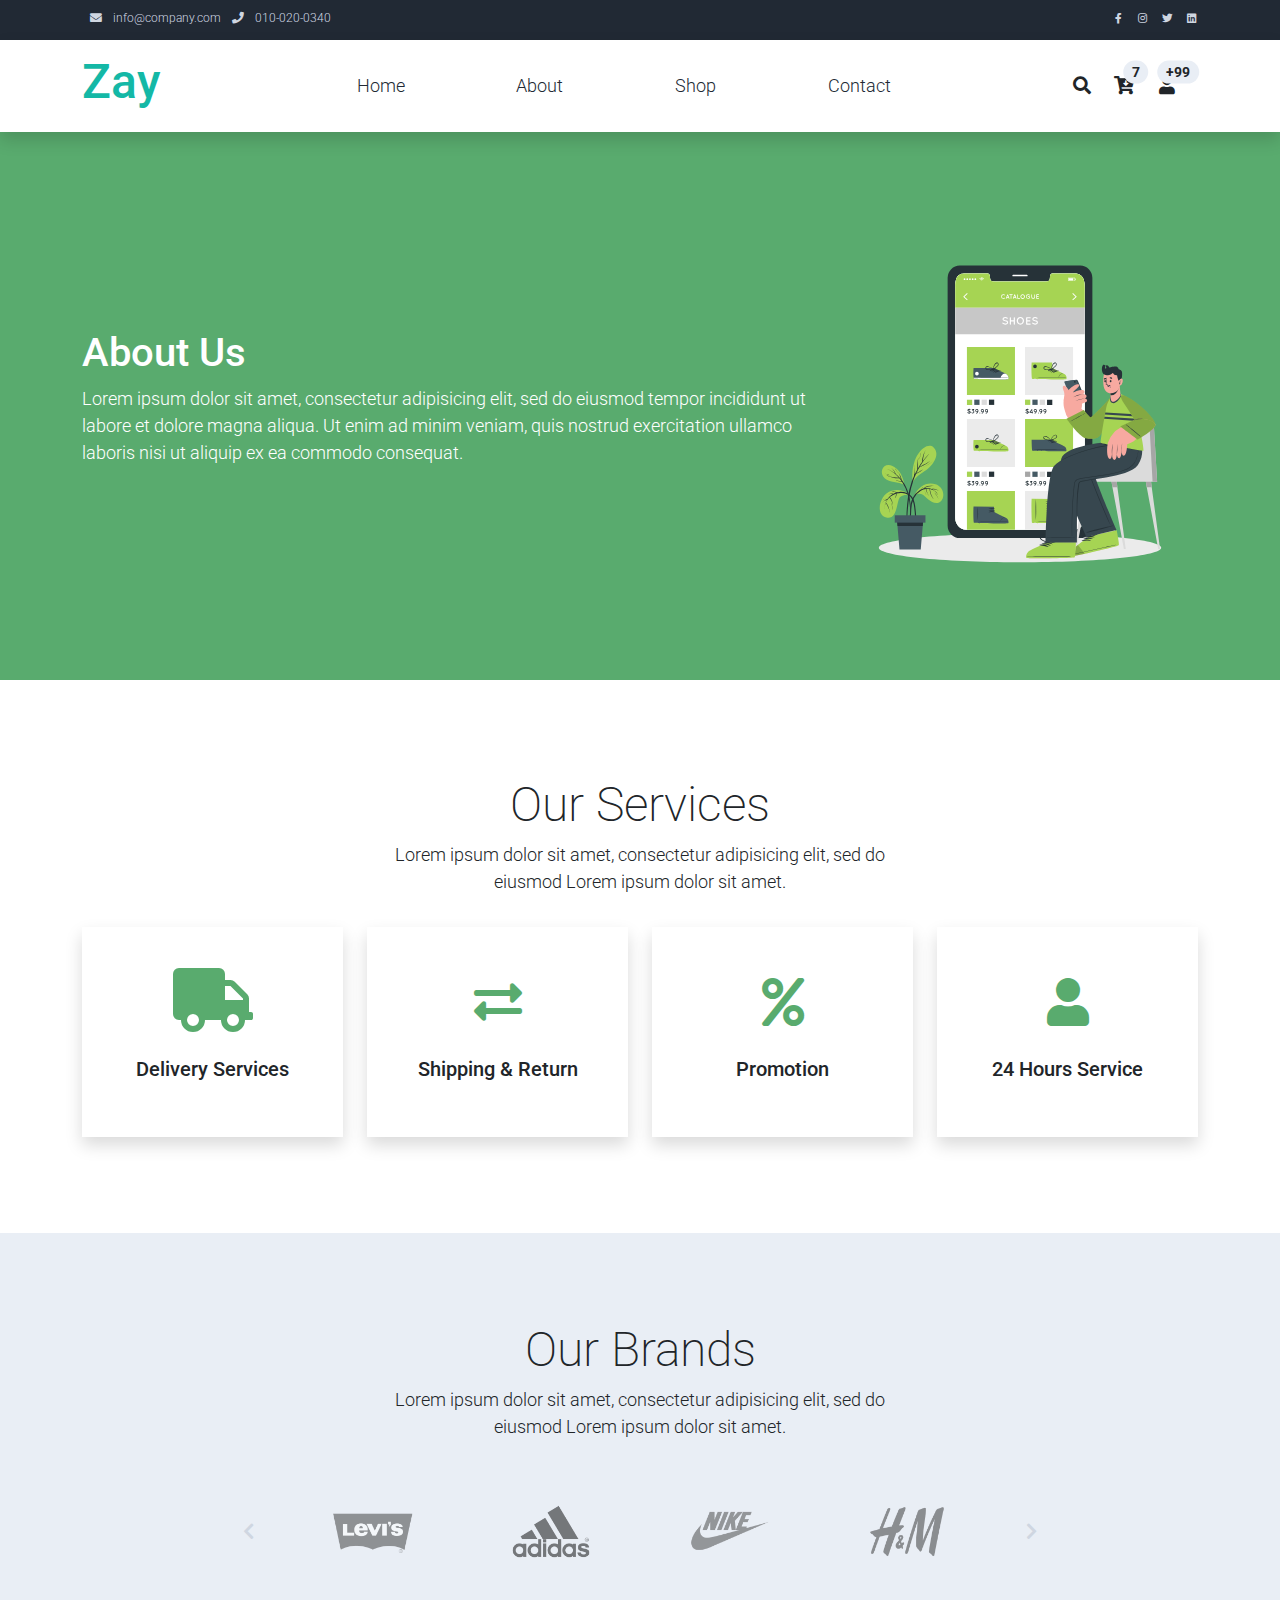
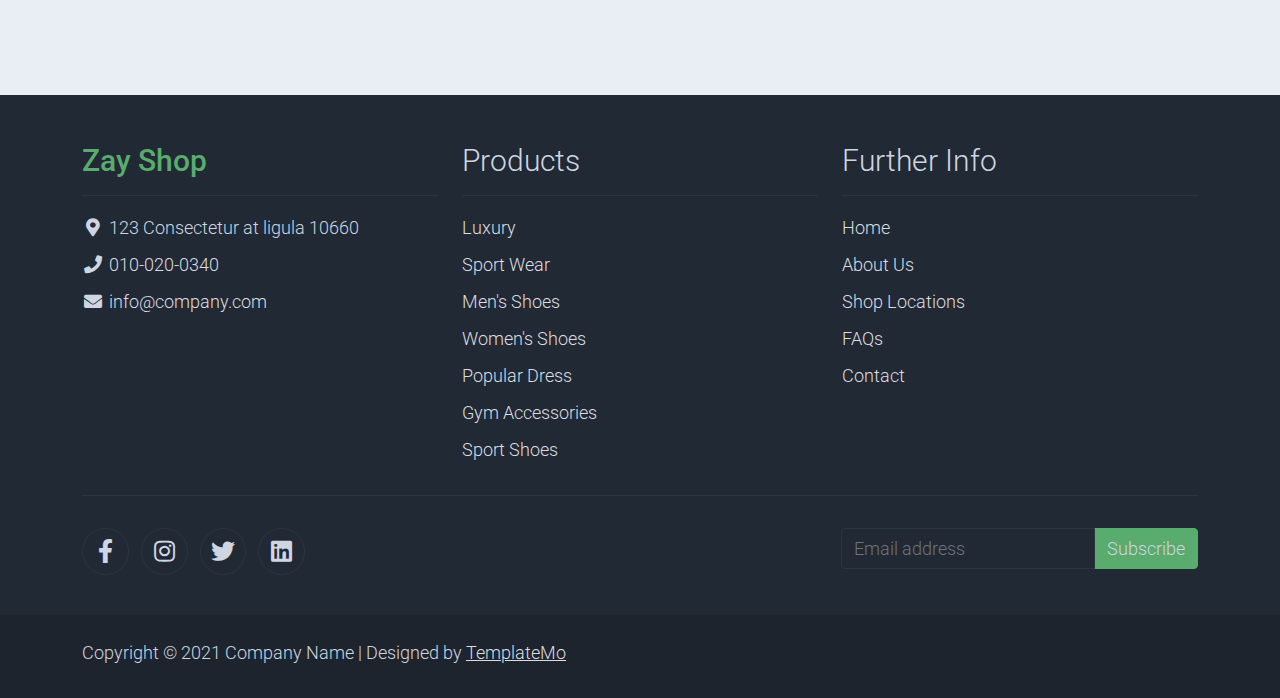
==== about.html @ 76dad2dc "first commit" ====
<!DOCTYPE html>
<html lang="en">

<head>
    <title>Zay Shop - About Page</title>
    <meta charset="utf-8">
    <meta name="viewport" content="width=device-width, initial-scale=1">

    <link rel="apple-touch-icon" href="assets/img/apple-icon.png">
    <link rel="shortcut icon" type="image/x-icon" href="assets/img/favicon.ico">

    <link rel="stylesheet" href="assets/css/bootstrap.min.css">
    <link rel="stylesheet" href="assets/css/templatemo.css">
    <link rel="stylesheet" href="assets/css/custom.css">

    <!-- Load fonts style after rendering the layout styles -->
    <link rel="stylesheet" href="https://fonts.googleapis.com/css2?family=Roboto:wght@100;200;300;400;500;700;900&display=swap">
    <link rel="stylesheet" href="assets/css/fontawesome.min.css">
<!--
    
TemplateMo 559 Zay Shop

https://templatemo.com/tm-559-zay-shop

-->
</head>

<body>
    <!-- Start Top Nav -->
    <nav class="navbar navbar-expand-lg bg-dark navbar-light d-none d-lg-block" id="templatemo_nav_top">
        <div class="container text-light">
            <div class="w-100 d-flex justify-content-between">
                <div>
                    <i class="fa fa-envelope mx-2"></i>
                    <a class="navbar-sm-brand text-light text-decoration-none" href="mailto:info@company.com">info@company.com</a>
                    <i class="fa fa-phone mx-2"></i>
                    <a class="navbar-sm-brand text-light text-decoration-none" href="tel:010-020-0340">010-020-0340</a>
                </div>
                <div>
                    <a class="text-light" href="https://fb.com/templatemo" target="_blank" rel="sponsored"><i class="fab fa-facebook-f fa-sm fa-fw me-2"></i></a>
                    <a class="text-light" href="https://www.instagram.com/" target="_blank"><i class="fab fa-instagram fa-sm fa-fw me-2"></i></a>
                    <a class="text-light" href="https://twitter.com/" target="_blank"><i class="fab fa-twitter fa-sm fa-fw me-2"></i></a>
                    <a class="text-light" href="https://www.linkedin.com/" target="_blank"><i class="fab fa-linkedin fa-sm fa-fw"></i></a>
                </div>
            </div>
        </div>
    </nav>
    <!-- Close Top Nav -->


    <!-- Header -->
    <nav class="navbar navbar-expand-lg navbar-light shadow">
        <div class="container d-flex justify-content-between align-items-center">

            <a class="navbar-brand text-success logo h1 align-self-center" href="index.html">
                Zay
            </a>

            <button class="navbar-toggler border-0" type="button" data-bs-toggle="collapse" data-bs-target="#templatemo_main_nav" aria-controls="navbarSupportedContent" aria-expanded="false" aria-label="Toggle navigation">
                <span class="navbar-toggler-icon"></span>
            </button>

            <div class="align-self-center collapse navbar-collapse flex-fill  d-lg-flex justify-content-lg-between" id="templatemo_main_nav">
                <div class="flex-fill">
                    <ul class="nav navbar-nav d-flex justify-content-between mx-lg-auto">
                        <li class="nav-item">
                            <a class="nav-link" href="index.html">Home</a>
                        </li>
                        <li class="nav-item">
                            <a class="nav-link" href="about.html">About</a>
                        </li>
                        <li class="nav-item">
                            <a class="nav-link" href="shop.html">Shop</a>
                        </li>
                        <li class="nav-item">
                            <a class="nav-link" href="contact.html">Contact</a>
                        </li>
                    </ul>
                </div>
                <div class="navbar align-self-center d-flex">
                    <div class="d-lg-none flex-sm-fill mt-3 mb-4 col-7 col-sm-auto pr-3">
                        <div class="input-group">
                            <input type="text" class="form-control" id="inputMobileSearch" placeholder="Search ...">
                            <div class="input-group-text">
                                <i class="fa fa-fw fa-search"></i>
                            </div>
                        </div>
                    </div>
                    <a class="nav-icon d-none d-lg-inline" href="#" data-bs-toggle="modal" data-bs-target="#templatemo_search">
                        <i class="fa fa-fw fa-search text-dark mr-2"></i>
                    </a>
                    <a class="nav-icon position-relative text-decoration-none" href="#">
                        <i class="fa fa-fw fa-cart-arrow-down text-dark mr-1"></i>
                        <span class="position-absolute top-0 left-100 translate-middle badge rounded-pill bg-light text-dark">7</span>
                    </a>
                    <a class="nav-icon position-relative text-decoration-none" href="#">
                        <i class="fa fa-fw fa-user text-dark mr-3"></i>
                        <span class="position-absolute top-0 left-100 translate-middle badge rounded-pill bg-light text-dark">+99</span>
                    </a>
                </div>
            </div>

        </div>
    </nav>
    <!-- Close Header -->

    <!-- Modal -->
    <div class="modal fade bg-white" id="templatemo_search" tabindex="-1" role="dialog" aria-labelledby="exampleModalLabel" aria-hidden="true">
        <div class="modal-dialog modal-lg" role="document">
            <div class="w-100 pt-1 mb-5 text-right">
                <button type="button" class="btn-close" data-bs-dismiss="modal" aria-label="Close"></button>
            </div>
            <form action="" method="get" class="modal-content modal-body border-0 p-0">
                <div class="input-group mb-2">
                    <input type="text" class="form-control" id="inputModalSearch" name="q" placeholder="Search ...">
                    <button type="submit" class="input-group-text bg-success text-light">
                        <i class="fa fa-fw fa-search text-white"></i>
                    </button>
                </div>
            </form>
        </div>
    </div>



    <section class="bg-success py-5">
        <div class="container">
            <div class="row align-items-center py-5">
                <div class="col-md-8 text-white">
                    <h1>About Us</h1>
                    <p>
                        Lorem ipsum dolor sit amet, consectetur adipisicing elit, sed do eiusmod
                        tempor incididunt ut labore et dolore magna aliqua. Ut enim ad minim veniam,
                        quis nostrud exercitation ullamco laboris nisi ut aliquip ex ea commodo consequat.
                    </p>
                </div>
                <div class="col-md-4">
                    <img src="assets/img/about-hero.svg" alt="About Hero">
                </div>
            </div>
        </div>
    </section>
    <!-- Close Banner -->

    <!-- Start Section -->
    <section class="container py-5">
        <div class="row text-center pt-5 pb-3">
            <div class="col-lg-6 m-auto">
                <h1 class="h1">Our Services</h1>
                <p>
                    Lorem ipsum dolor sit amet, consectetur adipisicing elit, sed do eiusmod
                    Lorem ipsum dolor sit amet.
                </p>
            </div>
        </div>
        <div class="row">

            <div class="col-md-6 col-lg-3 pb-5">
                <div class="h-100 py-5 services-icon-wap shadow">
                    <div class="h1 text-success text-center"><i class="fa fa-truck fa-lg"></i></div>
                    <h2 class="h5 mt-4 text-center">Delivery Services</h2>
                </div>
            </div>

            <div class="col-md-6 col-lg-3 pb-5">
                <div class="h-100 py-5 services-icon-wap shadow">
                    <div class="h1 text-success text-center"><i class="fas fa-exchange-alt"></i></div>
                    <h2 class="h5 mt-4 text-center">Shipping & Return</h2>
                </div>
            </div>

            <div class="col-md-6 col-lg-3 pb-5">
                <div class="h-100 py-5 services-icon-wap shadow">
                    <div class="h1 text-success text-center"><i class="fa fa-percent"></i></div>
                    <h2 class="h5 mt-4 text-center">Promotion</h2>
                </div>
            </div>

            <div class="col-md-6 col-lg-3 pb-5">
                <div class="h-100 py-5 services-icon-wap shadow">
                    <div class="h1 text-success text-center"><i class="fa fa-user"></i></div>
                    <h2 class="h5 mt-4 text-center">24 Hours Service</h2>
                </div>
            </div>
        </div>
    </section>
    <!-- End Section -->

    <!-- Start Brands -->
    <section class="bg-light py-5">
        <div class="container my-4">
            <div class="row text-center py-3">
                <div class="col-lg-6 m-auto">
                    <h1 class="h1">Our Brands</h1>
                    <p>
                        Lorem ipsum dolor sit amet, consectetur adipisicing elit, sed do eiusmod
                        Lorem ipsum dolor sit amet.
                    </p>
                </div>
                <div class="col-lg-9 m-auto tempaltemo-carousel">
                    <div class="row d-flex flex-row">
                        <!--Controls-->
                        <div class="col-1 align-self-center">
                            <a class="h1" href="#templatemo-slide-brand" role="button" data-bs-slide="prev">
                                <i class="text-light fas fa-chevron-left"></i>
                            </a>
                        </div>
                        <!--End Controls-->

                        <!--Carousel Wrapper-->
                        <div class="col">
                            <div class="carousel slide carousel-multi-item pt-2 pt-md-0" id="templatemo-slide-brand" data-bs-ride="carousel">
                                <!--Slides-->
                                <div class="carousel-inner product-links-wap" role="listbox">

                                    <!--First slide-->
                                    <div class="carousel-item active">
                                        <div class="row">
                                            <div class="col-3 p-md-5">
                                                <a href="#"><img class="img-fluid brand-img" src="assets/img/brand_01.png" alt="Brand Logo"></a>
                                            </div>
                                            <div class="col-3 p-md-5">
                                                <a href="#"><img class="img-fluid brand-img" src="assets/img/brand_02.png" alt="Brand Logo"></a>
                                            </div>
                                            <div class="col-3 p-md-5">
                                                <a href="#"><img class="img-fluid brand-img" src="assets/img/brand_03.png" alt="Brand Logo"></a>
                                            </div>
                                            <div class="col-3 p-md-5">
                                                <a href="#"><img class="img-fluid brand-img" src="assets/img/brand_04.png" alt="Brand Logo"></a>
                                            </div>
                                        </div>
                                    </div>
                                    <!--End First slide-->

                                    <!--Second slide-->
                                    <div class="carousel-item">
                                        <div class="row">
                                            <div class="col-3 p-md-5">
                                                <a href="#"><img class="img-fluid brand-img" src="assets/img/brand_01.png" alt="Brand Logo"></a>
                                            </div>
                                            <div class="col-3 p-md-5">
                                                <a href="#"><img class="img-fluid brand-img" src="assets/img/brand_02.png" alt="Brand Logo"></a>
                                            </div>
                                            <div class="col-3 p-md-5">
                                                <a href="#"><img class="img-fluid brand-img" src="assets/img/brand_03.png" alt="Brand Logo"></a>
                                            </div>
                                            <div class="col-3 p-md-5">
                                                <a href="#"><img class="img-fluid brand-img" src="assets/img/brand_04.png" alt="Brand Logo"></a>
                                            </div>
                                        </div>
                                    </div>
                                    <!--End Second slide-->

                                    <!--Third slide-->
                                    <div class="carousel-item">
                                        <div class="row">
                                            <div class="col-3 p-md-5">
                                                <a href="#"><img class="img-fluid brand-img" src="assets/img/brand_01.png" alt="Brand Logo"></a>
                                            </div>
                                            <div class="col-3 p-md-5">
                                                <a href="#"><img class="img-fluid brand-img" src="assets/img/brand_02.png" alt="Brand Logo"></a>
                                            </div>
                                            <div class="col-3 p-md-5">
                                                <a href="#"><img class="img-fluid brand-img" src="assets/img/brand_03.png" alt="Brand Logo"></a>
                                            </div>
                                            <div class="col-3 p-md-5">
                                                <a href="#"><img class="img-fluid brand-img" src="assets/img/brand_04.png" alt="Brand Logo"></a>
                                            </div>
                                        </div>
                                    </div>
                                    <!--End Third slide-->

                                </div>
                                <!--End Slides-->
                            </div>
                        </div>
                        <!--End Carousel Wrapper-->

                        <!--Controls-->
                        <div class="col-1 align-self-center">
                            <a class="h1" href="#templatemo-slide-brand" role="button" data-bs-slide="next">
                                <i class="text-light fas fa-chevron-right"></i>
                            </a>
                        </div>
                        <!--End Controls-->
                    </div>
                </div>
            </div>
        </div>
    </section>
    <!--End Brands-->


    <!-- Start Footer -->
    <footer class="bg-dark" id="tempaltemo_footer">
        <div class="container">
            <div class="row">

                <div class="col-md-4 pt-5">
                    <h2 class="h2 text-success border-bottom pb-3 border-light logo">Zay Shop</h2>
                    <ul class="list-unstyled text-light footer-link-list">
                        <li>
                            <i class="fas fa-map-marker-alt fa-fw"></i>
                            123 Consectetur at ligula 10660
                        </li>
                        <li>
                            <i class="fa fa-phone fa-fw"></i>
                            <a class="text-decoration-none" href="tel:010-020-0340">010-020-0340</a>
                        </li>
                        <li>
                            <i class="fa fa-envelope fa-fw"></i>
                            <a class="text-decoration-none" href="mailto:info@company.com">info@company.com</a>
                        </li>
                    </ul>
                </div>

                <div class="col-md-4 pt-5">
                    <h2 class="h2 text-light border-bottom pb-3 border-light">Products</h2>
                    <ul class="list-unstyled text-light footer-link-list">
                        <li><a class="text-decoration-none" href="#">Luxury</a></li>
                        <li><a class="text-decoration-none" href="#">Sport Wear</a></li>
                        <li><a class="text-decoration-none" href="#">Men's Shoes</a></li>
                        <li><a class="text-decoration-none" href="#">Women's Shoes</a></li>
                        <li><a class="text-decoration-none" href="#">Popular Dress</a></li>
                        <li><a class="text-decoration-none" href="#">Gym Accessories</a></li>
                        <li><a class="text-decoration-none" href="#">Sport Shoes</a></li>
                    </ul>
                </div>

                <div class="col-md-4 pt-5">
                    <h2 class="h2 text-light border-bottom pb-3 border-light">Further Info</h2>
                    <ul class="list-unstyled text-light footer-link-list">
                        <li><a class="text-decoration-none" href="#">Home</a></li>
                        <li><a class="text-decoration-none" href="#">About Us</a></li>
                        <li><a class="text-decoration-none" href="#">Shop Locations</a></li>
                        <li><a class="text-decoration-none" href="#">FAQs</a></li>
                        <li><a class="text-decoration-none" href="#">Contact</a></li>
                    </ul>
                </div>

            </div>

            <div class="row text-light mb-4">
                <div class="col-12 mb-3">
                    <div class="w-100 my-3 border-top border-light"></div>
                </div>
                <div class="col-auto me-auto">
                    <ul class="list-inline text-left footer-icons">
                        <li class="list-inline-item border border-light rounded-circle text-center">
                            <a rel="nofollow" class="text-light text-decoration-none" target="_blank" href="http://fb.com/templatemo"><i class="fab fa-facebook-f fa-lg fa-fw"></i></a>
                        </li>
                        <li class="list-inline-item border border-light rounded-circle text-center">
                            <a class="text-light text-decoration-none" target="_blank" href="https://www.instagram.com/"><i class="fab fa-instagram fa-lg fa-fw"></i></a>
                        </li>
                        <li class="list-inline-item border border-light rounded-circle text-center">
                            <a class="text-light text-decoration-none" target="_blank" href="https://twitter.com/"><i class="fab fa-twitter fa-lg fa-fw"></i></a>
                        </li>
                        <li class="list-inline-item border border-light rounded-circle text-center">
                            <a class="text-light text-decoration-none" target="_blank" href="https://www.linkedin.com/"><i class="fab fa-linkedin fa-lg fa-fw"></i></a>
                        </li>
                    </ul>
                </div>
                <div class="col-auto">
                    <label class="sr-only" for="subscribeEmail">Email address</label>
                    <div class="input-group mb-2">
                        <input type="text" class="form-control bg-dark border-light" id="subscribeEmail" placeholder="Email address">
                        <div class="input-group-text btn-success text-light">Subscribe</div>
                    </div>
                </div>
            </div>
        </div>

        <div class="w-100 bg-black py-3">
            <div class="container">
                <div class="row pt-2">
                    <div class="col-12">
                        <p class="text-left text-light">
                            Copyright &copy; 2021 Company Name 
                            | Designed by <a rel="sponsored" href="https://templatemo.com/page/1" target="_blank">TemplateMo</a>
                        </p>
                    </div>
                </div>
            </div>
        </div>

    </footer>
    <!-- End Footer -->

    <!-- Start Script -->
    <script src="assets/js/jquery-1.11.0.min.js"></script>
    <script src="assets/js/jquery-migrate-1.2.1.min.js"></script>
    <script src="assets/js/bootstrap.bundle.min.js"></script>
    <script src="assets/js/templatemo.js"></script>
    <script src="assets/js/custom.js"></script>
    <!-- End Script -->
</body>

</html>
---- assets/css/templatemo.css ----
/*

TemplateMo 559 Zay Shop

https://templatemo.com/tm-559-zay-shop

---------------------------------------------
Table of contents
------------------------------------------------
1. Typography
2. General
3. Nav
4. Hero Carousel
5. Accordion
6. Shop
7. Product
8. Carousel Hero
9. Carousel Brand
10. Services
11. Contact map
12. Footer
13. Small devices (landscape phones, 576px and up)
14. Medium devices (tablets, 768px and up)
15. Large devices (desktops, 992px and up)
16. Extra large devices (large desktops, 1200px and up)
--------------------------------------------- */




/* Typography */
body, ul, li, p, a, label, input, div {
  font-family: 'Roboto', sans-serif;
  font-size: 18px !important;
  font-weight: 300 !important;
}
.h1 {
  font-family: 'Roboto', sans-serif;
  font-size: 48px !important;
  font-weight: 200 !important;
}
.h2 {
  font-family: 'Roboto', sans-serif;
  font-size: 30px !important;
  font-weight: 300;
}
.h3 {
  font-family: 'Roboto', sans-serif;
  font-size: 22px !important;
}
/* General */
.logo { font-weight: 500 !important;}
.text-warning {  color: #ede861 !important;}
.text-muted { color: #bcbcbc !important;}
.text-success { color: #59ab6e !important;}
.text-light { color: #cfd6e1 !important;}
.bg-dark { background-color: #212934 !important;}
.bg-light { background-color: #e9eef5 !important;}
.bg-black { background-color: #1d242d !important;}
.bg-success { background-color: #59ab6e !important;}
.btn-success {
  background-color: #59ab6e !important;
  border-color: #56ae6c !important;
}
.pagination .page-link:hover {color: #000;}
.pagination .page-link:hover, .pagination .page-link.active {
  background-color: #69bb7e;
  color: #fff;
}
/* Nav */
#templatemo_nav_top { min-height: 40px;}
#templatemo_nav_top * { font-size: .9em !important;}
#templatemo_main_nav a { color: #212934;}
#templatemo_main_nav a:hover { color: #69bb7e;}
#templatemo_main_nav .navbar .nav-icon { margin-right: 20px;}

/* Hero Carousel */
#template-mo-zay-hero-carousel { background: #efefef !important;}
/* Accordion */
.templatemo-accordion a { color: #000;}
.templatemo-accordion a:hover { color: #333d4a;}
/* Shop */
.shop-top-menu a:hover { color: #69bb7e !important;}
/* Product */
.product-wap { box-shadow: 0px 5px 10px 0px rgba(0, 0, 0, 0.10);}
.product-wap .product-color-dot.color-dot-red { background:#f71515;}
.product-wap .product-color-dot.color-dot-blue { background:#6db4fe;}
.product-wap .product-color-dot.color-dot-black { background:#000000;}
.product-wap .product-color-dot.color-dot-light { background:#e0e0e0;}
.product-wap .product-color-dot.color-dot-green { background:#0bff7e;}
.card.product-wap .card .product-overlay {
  background: rgba(0,0,0,.2);
  visibility: hidden;
  opacity: 0;
  transition: .3s;
}
.card.product-wap:hover .card .product-overlay {
  visibility: visible;
  opacity: 1;
}
.card.product-wap a { color: #000;}
#carousel-related-product .slick-slide:focus { outline: none !important;}
#carousel-related-product .slick-dots li button:before {
  font-size: 15px;
  margin-top: 20px;
}
/* Brand */
.brand-img {
  filter: grayscale(100%);
  opacity: 0.5;
  transition: .5s;
}
.brand-img:hover {
  filter: grayscale(0%);
  opacity: 1;
}
/* Carousel Hero */
#template-mo-zay-hero-carousel .carousel-indicators li {
  margin-top: -50px;
  background-color: #59ab6e;
}
#template-mo-zay-hero-carousel .carousel-control-next i,
#template-mo-zay-hero-carousel .carousel-control-prev i {
  color: #59ab6e !important;
  font-size: 2.8em !important;
}
/* Carousel Brand */
.tempaltemo-carousel .h1 {
  font-size: .5em !important;
  color: #000 !important;
}
/* Services */
.services-icon-wap {transition: .3s;}
.services-icon-wap:hover, .services-icon-wap:hover i {color: #fff;}
.services-icon-wap:hover {background: #69bb7e;}
/* Contact map */
.leaflet-control a, .leaflet-control { font-size: 10px !important;}
.form-control { border: 1px solid #e8e8e8;}
/* Footer */
#tempaltemo_footer a { color: #dcdde1;}
#tempaltemo_footer a:hover { color: #68bb7d;}
#tempaltemo_footer ul.footer-link-list li { padding-top: 10px;}
#tempaltemo_footer ul.footer-icons li {
  width: 2.6em;
  height: 2.6em;
  line-height: 2.6em;
}
#tempaltemo_footer ul.footer-icons li:hover {
  background-color: #cfd6e1;
  transition: .5s;
}
#tempaltemo_footer ul.footer-icons li:hover i {
  color: #212934;
  transition: .5s;
}
#tempaltemo_footer .border-light { border-color: #2d343f !important;}
/*
// Extra small devices (portrait phones, less than 576px)
// No media query since this is the default in Bootstrap
*/
/* Small devices (landscape phones, 576px and up)*/
.product-wap .h3, .product-wap li, .product-wap i, .product-wap p {
  font-size: 12px !important;
}
.product-wap .product-color-dot {
  width: 6px;
  height: 6px;
}

@media (min-width: 576px) {
  .tempaltemo-carousel .h1 { font-size: 1em !important;}
}

/*// Medium devices (tablets, 768px and up)*/
@media (min-width: 768px) {
  #templatemo_main_nav .navbar-nav {max-width: 450px;}
 }

/* Large devices (desktops, 992px and up)*/
@media (min-width: 992px) {
  #templatemo_main_nav .navbar-nav {max-width: 550px;}
  #template-mo-zay-hero-carousel .carousel-item {min-height: 30rem !important;}
  .product-wap .h3, .product-wap li, .product-wap i, .product-wap p {font-size: 18px !important;}
  .product-wap .product-color-dot {
    width: 12px;
    height: 12px;
  }
}

/* Extra large devices (large desktops, 1200px and up)*/
@media (min-width: 1200px) {}
---- assets/css/custom.css ----
@import "./styles.css";

.navbar-brand {
  color: var(--link-color) !important;
}
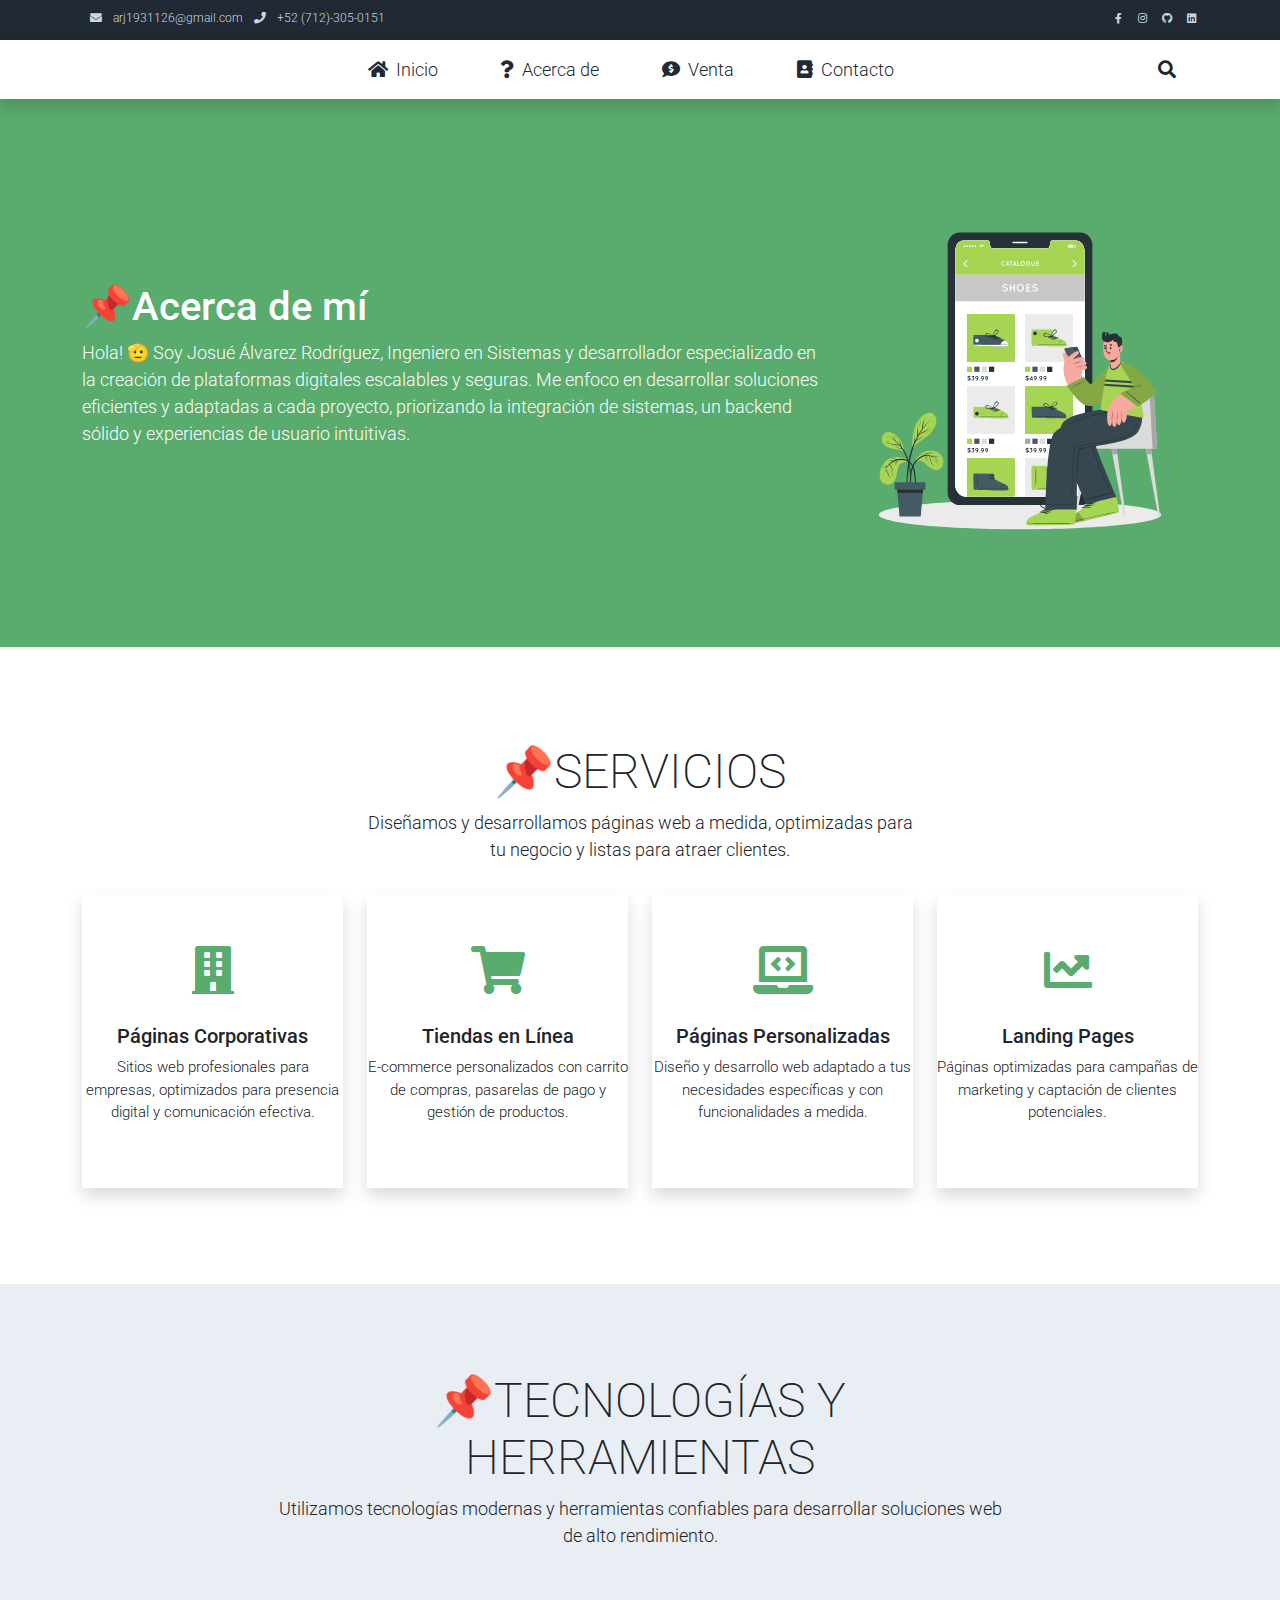
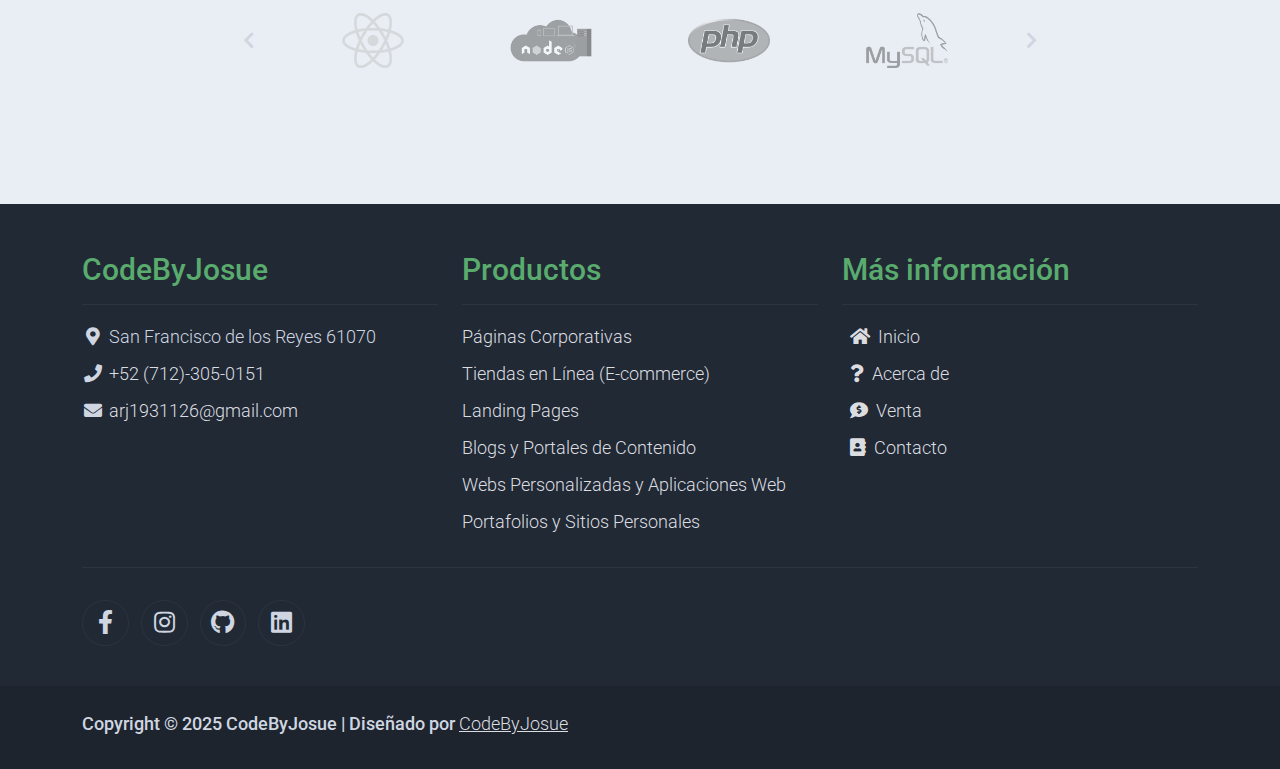
==== commit 283ae0e8: "nueva seccion about y correcciones de estilos" ====
--- a/about.html
+++ b/about.html
@@ -2,7 +2,7 @@
 <html lang="en">
 
 <head>
-    <title>Zay Shop - About Page</title>
+    <title>CodeByJosue eCommerce</title>
     <meta charset="utf-8">
     <meta name="viewport" content="width=device-width, initial-scale=1">
 
@@ -11,18 +11,11 @@
 
     <link rel="stylesheet" href="assets/css/bootstrap.min.css">
     <link rel="stylesheet" href="assets/css/templatemo.css">
-    <link rel="stylesheet" href="assets/css/custom.css">
+    <link rel="stylesheet" href="assets/css/about.css">
 
     <!-- Load fonts style after rendering the layout styles -->
     <link rel="stylesheet" href="https://fonts.googleapis.com/css2?family=Roboto:wght@100;200;300;400;500;700;900&display=swap">
     <link rel="stylesheet" href="assets/css/fontawesome.min.css">
-<!--
-    
-TemplateMo 559 Zay Shop
-
-https://templatemo.com/tm-559-zay-shop
-
--->
 </head>
 
 <body>
@@ -32,28 +25,27 @@
             <div class="w-100 d-flex justify-content-between">
                 <div>
                     <i class="fa fa-envelope mx-2"></i>
-                    <a class="navbar-sm-brand text-light text-decoration-none" href="mailto:info@company.com">info@company.com</a>
+                    <a class="navbar-sm-brand text-light text-decoration-none" href="mailto:arj1931126@gmail.com">arj1931126@gmail.com</a>
                     <i class="fa fa-phone mx-2"></i>
-                    <a class="navbar-sm-brand text-light text-decoration-none" href="tel:010-020-0340">010-020-0340</a>
+                    <a class="navbar-sm-brand text-light text-decoration-none" href="https://api.whatsapp.com/send?phone=+527123050151&text=Hola, tengo una duda acerca de%20" target="_blank">+52 (712)-305-0151</a>
                 </div>
                 <div>
-                    <a class="text-light" href="https://fb.com/templatemo" target="_blank" rel="sponsored"><i class="fab fa-facebook-f fa-sm fa-fw me-2"></i></a>
-                    <a class="text-light" href="https://www.instagram.com/" target="_blank"><i class="fab fa-instagram fa-sm fa-fw me-2"></i></a>
-                    <a class="text-light" href="https://twitter.com/" target="_blank"><i class="fab fa-twitter fa-sm fa-fw me-2"></i></a>
-                    <a class="text-light" href="https://www.linkedin.com/" target="_blank"><i class="fab fa-linkedin fa-sm fa-fw"></i></a>
+                    <a class="text-light" href="https://www.facebook.com/josue.alvarezrodriguez.372?mibextid=ZbWKwL" target="_blank" rel="sponsored"><i class="fab fa-facebook-f fa-sm fa-fw me-2"></i></a>
+                    <a class="text-light" href="https://www.instagram.com/alv._.rod?igsh=NDYybGRzdGNna245" target="_blank"><i class="fab fa-instagram fa-sm fa-fw me-2"></i></a>
+                    <a class="text-light" href="https://github.com/josueprogramer01" target="_blank"><i class="fab fa-github fa-sm fa-fw me-2"></i></a>
+                    <a class="text-light" href="https://www.linkedin.com/in/josué-alvarez-rodriguez-012249264" target="_blank"><i class="fab fa-linkedin fa-sm fa-fw"></i></a>
                 </div>
             </div>
         </div>
     </nav>
     <!-- Close Top Nav -->
-
 
     <!-- Header -->
     <nav class="navbar navbar-expand-lg navbar-light shadow">
         <div class="container d-flex justify-content-between align-items-center">
 
             <a class="navbar-brand text-success logo h1 align-self-center" href="index.html">
-                Zay
+                <!-- Zay -->
             </a>
 
             <button class="navbar-toggler border-0" type="button" data-bs-toggle="collapse" data-bs-target="#templatemo_main_nav" aria-controls="navbarSupportedContent" aria-expanded="false" aria-label="Toggle navigation">
@@ -64,23 +56,23 @@
                 <div class="flex-fill">
                     <ul class="nav navbar-nav d-flex justify-content-between mx-lg-auto">
                         <li class="nav-item">
-                            <a class="nav-link" href="index.html">Home</a>
+                            <a class="nav-link" href="index.html"><i class="fa fa-home mx-2"></i>Inicio</a>
                         </li>
                         <li class="nav-item">
-                            <a class="nav-link" href="about.html">About</a>
+                            <a class="nav-link" href="about.html"><i class="fa fa-question mx-2"></i>Acerca de</a>
                         </li>
                         <li class="nav-item">
-                            <a class="nav-link" href="shop.html">Shop</a>
+                            <a class="nav-link" href="#"><i class="fa fa-comment-dollar mx-2"></i>Venta</a>
                         </li>
                         <li class="nav-item">
-                            <a class="nav-link" href="contact.html">Contact</a>
+                            <a class="nav-link" href="#"><i class="fa fa-address-book mx-2"></i>Contacto</a>
                         </li>
                     </ul>
                 </div>
                 <div class="navbar align-self-center d-flex">
                     <div class="d-lg-none flex-sm-fill mt-3 mb-4 col-7 col-sm-auto pr-3">
                         <div class="input-group">
-                            <input type="text" class="form-control" id="inputMobileSearch" placeholder="Search ...">
+                            <input type="text" class="form-control" id="inputMobileSearch" placeholder="Búsqueda...">
                             <div class="input-group-text">
                                 <i class="fa fa-fw fa-search"></i>
                             </div>
@@ -89,14 +81,14 @@
                     <a class="nav-icon d-none d-lg-inline" href="#" data-bs-toggle="modal" data-bs-target="#templatemo_search">
                         <i class="fa fa-fw fa-search text-dark mr-2"></i>
                     </a>
-                    <a class="nav-icon position-relative text-decoration-none" href="#">
+                    <!-- <a class="nav-icon position-relative text-decoration-none" href="#">
                         <i class="fa fa-fw fa-cart-arrow-down text-dark mr-1"></i>
                         <span class="position-absolute top-0 left-100 translate-middle badge rounded-pill bg-light text-dark">7</span>
                     </a>
                     <a class="nav-icon position-relative text-decoration-none" href="#">
                         <i class="fa fa-fw fa-user text-dark mr-3"></i>
                         <span class="position-absolute top-0 left-100 translate-middle badge rounded-pill bg-light text-dark">+99</span>
-                    </a>
+                    </a> -->
                 </div>
             </div>
 
@@ -104,7 +96,7 @@
     </nav>
     <!-- Close Header -->
 
-    <!-- Modal -->
+    <!-- Start Modal -->
     <div class="modal fade bg-white" id="templatemo_search" tabindex="-1" role="dialog" aria-labelledby="exampleModalLabel" aria-hidden="true">
         <div class="modal-dialog modal-lg" role="document">
             <div class="w-100 pt-1 mb-5 text-right">
@@ -112,7 +104,7 @@
             </div>
             <form action="" method="get" class="modal-content modal-body border-0 p-0">
                 <div class="input-group mb-2">
-                    <input type="text" class="form-control" id="inputModalSearch" name="q" placeholder="Search ...">
+                    <input type="text" class="form-control" id="inputModalSearch" name="q" placeholder="Búsqueda...">
                     <button type="submit" class="input-group-text bg-success text-light">
                         <i class="fa fa-fw fa-search text-white"></i>
                     </button>
@@ -120,18 +112,17 @@
             </form>
         </div>
     </div>
-
-
-
+    <!-- Close Modal -->
+
+    <!-- Start Banner -->
     <section class="bg-success py-5">
         <div class="container">
             <div class="row align-items-center py-5">
                 <div class="col-md-8 text-white">
-                    <h1>About Us</h1>
+                    <h1>📌Acerca de mí</h1>
                     <p>
-                        Lorem ipsum dolor sit amet, consectetur adipisicing elit, sed do eiusmod
-                        tempor incididunt ut labore et dolore magna aliqua. Ut enim ad minim veniam,
-                        quis nostrud exercitation ullamco laboris nisi ut aliquip ex ea commodo consequat.
+                        Hola! 🫡 Soy Josué Álvarez Rodríguez, Ingeniero en Sistemas y desarrollador especializado en la creación de plataformas digitales escalables y seguras. 
+                        Me enfoco en desarrollar soluciones eficientes y adaptadas a cada proyecto, priorizando la integración de sistemas, un backend sólido y experiencias de usuario intuitivas.
                     </p>
                 </div>
                 <div class="col-md-4">
@@ -146,10 +137,9 @@
     <section class="container py-5">
         <div class="row text-center pt-5 pb-3">
             <div class="col-lg-6 m-auto">
-                <h1 class="h1">Our Services</h1>
+                <h1 class="h1">📌SERVICIOS</h1>
                 <p>
-                    Lorem ipsum dolor sit amet, consectetur adipisicing elit, sed do eiusmod
-                    Lorem ipsum dolor sit amet.
+                    Diseñamos y desarrollamos páginas web a medida, optimizadas para tu negocio y listas para atraer clientes.
                 </p>
             </div>
         </div>
@@ -157,44 +147,49 @@
 
             <div class="col-md-6 col-lg-3 pb-5">
                 <div class="h-100 py-5 services-icon-wap shadow">
-                    <div class="h1 text-success text-center"><i class="fa fa-truck fa-lg"></i></div>
-                    <h2 class="h5 mt-4 text-center">Delivery Services</h2>
+                    <div class="h1 text-success text-center"><i class="fas fa-building"></i></div>
+                    <h2 class="h5 mt-4 text-center">Páginas Corporativas</h2>
+                    <p class="text-center" id="services-about" >Sitios web profesionales para empresas, optimizados para presencia digital y comunicación efectiva.</p>
                 </div>
             </div>
 
             <div class="col-md-6 col-lg-3 pb-5">
                 <div class="h-100 py-5 services-icon-wap shadow">
-                    <div class="h1 text-success text-center"><i class="fas fa-exchange-alt"></i></div>
-                    <h2 class="h5 mt-4 text-center">Shipping & Return</h2>
+                    <div class="h1 text-success text-center"><i class="fas fa-shopping-cart"></i></div>
+                    <h2 class="h5 mt-4 text-center">Tiendas en Línea</h2>
+                    <p class="text-center" id="services-about" >E-commerce personalizados con carrito de compras, pasarelas de pago y gestión de productos.</p>
                 </div>
             </div>
 
             <div class="col-md-6 col-lg-3 pb-5">
                 <div class="h-100 py-5 services-icon-wap shadow">
-                    <div class="h1 text-success text-center"><i class="fa fa-percent"></i></div>
-                    <h2 class="h5 mt-4 text-center">Promotion</h2>
+                    <div class="h1 text-success text-center"><i class="fas fa-laptop-code"></i></div>
+                    <h2 class="h5 mt-4 text-center">Páginas Personalizadas</h2>
+                    <p class="text-center" id="services-about" >Diseño y desarrollo web adaptado a tus necesidades específicas y con funcionalidades a medida.</p>
                 </div>
             </div>
 
             <div class="col-md-6 col-lg-3 pb-5">
                 <div class="h-100 py-5 services-icon-wap shadow">
-                    <div class="h1 text-success text-center"><i class="fa fa-user"></i></div>
-                    <h2 class="h5 mt-4 text-center">24 Hours Service</h2>
-                </div>
-            </div>
+                    <div class="h1 text-success text-center"><i class="fas fa-chart-line"></i></div>
+                    <h2 class="h5 mt-4 text-center">Landing Pages</h2>
+                    <p class="text-center" id="services-about" >Páginas optimizadas para campañas de marketing y captación de clientes potenciales.</p>
+                </div>
+            </div>
+
         </div>
     </section>
     <!-- End Section -->
 
-    <!-- Start Brands -->
+    <!-- Start Technologies Section -->
     <section class="bg-light py-5">
         <div class="container my-4">
             <div class="row text-center py-3">
-                <div class="col-lg-6 m-auto">
-                    <h1 class="h1">Our Brands</h1>
+                <div class="col-lg-8 m-auto">
+                    <h1 class="h1">📌TECNOLOGÍAS Y HERRAMIENTAS</h1>
                     <p>
-                        Lorem ipsum dolor sit amet, consectetur adipisicing elit, sed do eiusmod
-                        Lorem ipsum dolor sit amet.
+                        Utilizamos tecnologías modernas y herramientas confiables para desarrollar 
+                        soluciones web de alto rendimiento.
                     </p>
                 </div>
                 <div class="col-lg-9 m-auto tempaltemo-carousel">
@@ -217,16 +212,16 @@
                                     <div class="carousel-item active">
                                         <div class="row">
                                             <div class="col-3 p-md-5">
-                                                <a href="#"><img class="img-fluid brand-img" src="assets/img/brand_01.png" alt="Brand Logo"></a>
-                                            </div>
-                                            <div class="col-3 p-md-5">
-                                                <a href="#"><img class="img-fluid brand-img" src="assets/img/brand_02.png" alt="Brand Logo"></a>
-                                            </div>
-                                            <div class="col-3 p-md-5">
-                                                <a href="#"><img class="img-fluid brand-img" src="assets/img/brand_03.png" alt="Brand Logo"></a>
-                                            </div>
-                                            <div class="col-3 p-md-5">
-                                                <a href="#"><img class="img-fluid brand-img" src="assets/img/brand_04.png" alt="Brand Logo"></a>
+                                                <a href="#"><img class="img-fluid brand-img" src="assets/img/react.png" alt="Brand Logo"></a>
+                                            </div>
+                                            <div class="col-3 p-md-5">
+                                                <a href="#"><img class="img-fluid brand-img" src="assets/img/nodejs.png" alt="Brand Logo"></a>
+                                            </div>
+                                            <div class="col-3 p-md-5">
+                                                <a href="#"><img class="img-fluid brand-img" src="assets/img/php.png" alt="Brand Logo"></a>
+                                            </div>
+                                            <div class="col-3 p-md-5">
+                                                <a href="#"><img class="img-fluid brand-img" src="assets/img/mysql.png" alt="Brand Logo"></a>
                                             </div>
                                         </div>
                                     </div>
@@ -236,16 +231,16 @@
                                     <div class="carousel-item">
                                         <div class="row">
                                             <div class="col-3 p-md-5">
-                                                <a href="#"><img class="img-fluid brand-img" src="assets/img/brand_01.png" alt="Brand Logo"></a>
-                                            </div>
-                                            <div class="col-3 p-md-5">
-                                                <a href="#"><img class="img-fluid brand-img" src="assets/img/brand_02.png" alt="Brand Logo"></a>
-                                            </div>
-                                            <div class="col-3 p-md-5">
-                                                <a href="#"><img class="img-fluid brand-img" src="assets/img/brand_03.png" alt="Brand Logo"></a>
-                                            </div>
-                                            <div class="col-3 p-md-5">
-                                                <a href="#"><img class="img-fluid brand-img" src="assets/img/brand_04.png" alt="Brand Logo"></a>
+                                                <a href="#"><img class="img-fluid brand-img" src="assets/img/codeigniter.png" alt="Brand Logo"></a>
+                                            </div>
+                                            <div class="col-3 p-md-5">
+                                                <a href="#"><img class="img-fluid brand-img" src="assets/img/laravel.png" alt="Brand Logo"></a>
+                                            </div>
+                                            <div class="col-3 p-md-5">
+                                                <a href="#"><img class="img-fluid brand-img" src="assets/img/tableau.png" alt="Brand Logo"></a>
+                                            </div>
+                                            <div class="col-3 p-md-5">
+                                                <a href="#"><img class="img-fluid brand-img" src="assets/img/salesforce.png" alt="Brand Logo"></a>
                                             </div>
                                         </div>
                                     </div>
@@ -255,16 +250,16 @@
                                     <div class="carousel-item">
                                         <div class="row">
                                             <div class="col-3 p-md-5">
-                                                <a href="#"><img class="img-fluid brand-img" src="assets/img/brand_01.png" alt="Brand Logo"></a>
-                                            </div>
-                                            <div class="col-3 p-md-5">
-                                                <a href="#"><img class="img-fluid brand-img" src="assets/img/brand_02.png" alt="Brand Logo"></a>
-                                            </div>
-                                            <div class="col-3 p-md-5">
-                                                <a href="#"><img class="img-fluid brand-img" src="assets/img/brand_03.png" alt="Brand Logo"></a>
-                                            </div>
-                                            <div class="col-3 p-md-5">
-                                                <a href="#"><img class="img-fluid brand-img" src="assets/img/brand_04.png" alt="Brand Logo"></a>
+                                                <a href="#"><img class="img-fluid brand-img" src="assets/img/react.png" alt="Brand Logo"></a>
+                                            </div>
+                                            <div class="col-3 p-md-5">
+                                                <a href="#"><img class="img-fluid brand-img" src="assets/img/nodejs.png" alt="Brand Logo"></a>
+                                            </div>
+                                            <div class="col-3 p-md-5">
+                                                <a href="#"><img class="img-fluid brand-img" src="assets/img/php.png" alt="Brand Logo"></a>
+                                            </div>
+                                            <div class="col-3 p-md-5">
+                                                <a href="#"><img class="img-fluid brand-img" src="assets/img/mysql.png" alt="Brand Logo"></a>
                                             </div>
                                         </div>
                                     </div>
@@ -288,8 +283,7 @@
             </div>
         </div>
     </section>
-    <!--End Brands-->
-
+    <!--End Technologies Section-->
 
     <!-- Start Footer -->
     <footer class="bg-dark" id="tempaltemo_footer">
@@ -297,44 +291,42 @@
             <div class="row">
 
                 <div class="col-md-4 pt-5">
-                    <h2 class="h2 text-success border-bottom pb-3 border-light logo">Zay Shop</h2>
+                    <h2 class="h2 text-success border-bottom pb-3 border-light logo">CodeByJosue</h2>
                     <ul class="list-unstyled text-light footer-link-list">
                         <li>
                             <i class="fas fa-map-marker-alt fa-fw"></i>
-                            123 Consectetur at ligula 10660
+                            San Francisco de los Reyes 61070
                         </li>
                         <li>
                             <i class="fa fa-phone fa-fw"></i>
-                            <a class="text-decoration-none" href="tel:010-020-0340">010-020-0340</a>
+                            <a class="text-decoration-none" href="https://api.whatsapp.com/send?phone=+527123050151&text=Hola, tengo una duda acerca de%20" target="_blank">+52 (712)-305-0151</a>
                         </li>
                         <li>
                             <i class="fa fa-envelope fa-fw"></i>
-                            <a class="text-decoration-none" href="mailto:info@company.com">info@company.com</a>
+                            <a class="text-decoration-none" href="mailto:arj1931126@gmail.com">arj1931126@gmail.com</a>
                         </li>
                     </ul>
                 </div>
 
                 <div class="col-md-4 pt-5">
-                    <h2 class="h2 text-light border-bottom pb-3 border-light">Products</h2>
+                    <h2 class="h2 text-success border-bottom pb-3 border-light logo">Productos</h2>
                     <ul class="list-unstyled text-light footer-link-list">
-                        <li><a class="text-decoration-none" href="#">Luxury</a></li>
-                        <li><a class="text-decoration-none" href="#">Sport Wear</a></li>
-                        <li><a class="text-decoration-none" href="#">Men's Shoes</a></li>
-                        <li><a class="text-decoration-none" href="#">Women's Shoes</a></li>
-                        <li><a class="text-decoration-none" href="#">Popular Dress</a></li>
-                        <li><a class="text-decoration-none" href="#">Gym Accessories</a></li>
-                        <li><a class="text-decoration-none" href="#">Sport Shoes</a></li>
+                        <li><a class="text-decoration-none" href="#">Páginas Corporativas</a></li>
+                        <li><a class="text-decoration-none" href="#">Tiendas en Línea (E-commerce)</a></li>
+                        <li><a class="text-decoration-none" href="#">Landing Pages</a></li>
+                        <li><a class="text-decoration-none" href="#">Blogs y Portales de Contenido</a></li>
+                        <li><a class="text-decoration-none" href="#">Webs Personalizadas y Aplicaciones Web</a></li>
+                        <li><a class="text-decoration-none" href="#">Portafolios y Sitios Personales</a></li>
                     </ul>
                 </div>
 
                 <div class="col-md-4 pt-5">
-                    <h2 class="h2 text-light border-bottom pb-3 border-light">Further Info</h2>
+                    <h2 class="h2 text-success border-bottom pb-3 border-light logo">Más información</h2>
                     <ul class="list-unstyled text-light footer-link-list">
-                        <li><a class="text-decoration-none" href="#">Home</a></li>
-                        <li><a class="text-decoration-none" href="#">About Us</a></li>
-                        <li><a class="text-decoration-none" href="#">Shop Locations</a></li>
-                        <li><a class="text-decoration-none" href="#">FAQs</a></li>
-                        <li><a class="text-decoration-none" href="#">Contact</a></li>
+                        <li><a class="text-decoration-none" href="index.html"><i class="fa fa-home mx-2"></i>Inicio</a></li>
+                        <li><a class="text-decoration-none" href="about.html"><i class="fa fa-question mx-2"></i>Acerca de</a></li>
+                        <li><a class="text-decoration-none" href="#"><i class="fa fa-comment-dollar mx-2"></i>Venta</a></li>
+                        <li><a class="text-decoration-none" href="#"><i class="fa fa-address-book mx-2"></i>Contacto</a></li>
                     </ul>
                 </div>
 
@@ -347,26 +339,26 @@
                 <div class="col-auto me-auto">
                     <ul class="list-inline text-left footer-icons">
                         <li class="list-inline-item border border-light rounded-circle text-center">
-                            <a rel="nofollow" class="text-light text-decoration-none" target="_blank" href="http://fb.com/templatemo"><i class="fab fa-facebook-f fa-lg fa-fw"></i></a>
+                            <a class="text-light text-decoration-none" target="_blank" href="https://www.facebook.com/josue.alvarezrodriguez.372?mibextid=ZbWKwL"><i class="fab fa-facebook-f fa-lg fa-fw"></i></a>
                         </li>
                         <li class="list-inline-item border border-light rounded-circle text-center">
-                            <a class="text-light text-decoration-none" target="_blank" href="https://www.instagram.com/"><i class="fab fa-instagram fa-lg fa-fw"></i></a>
+                            <a class="text-light text-decoration-none" target="_blank" href="https://www.instagram.com/alv._.rod?igsh=NDYybGRzdGNna245"><i class="fab fa-instagram fa-lg fa-fw"></i></a>
                         </li>
                         <li class="list-inline-item border border-light rounded-circle text-center">
-                            <a class="text-light text-decoration-none" target="_blank" href="https://twitter.com/"><i class="fab fa-twitter fa-lg fa-fw"></i></a>
+                            <a class="text-light text-decoration-none" target="_blank" href="https://github.com/josueprogramer01"><i class="fab fa-github fa-lg fa-fw"></i></a>
                         </li>
                         <li class="list-inline-item border border-light rounded-circle text-center">
-                            <a class="text-light text-decoration-none" target="_blank" href="https://www.linkedin.com/"><i class="fab fa-linkedin fa-lg fa-fw"></i></a>
-                        </li>
-                    </ul>
-                </div>
-                <div class="col-auto">
-                    <label class="sr-only" for="subscribeEmail">Email address</label>
+                            <a class="text-light text-decoration-none" target="_blank" href="https://www.linkedin.com/in/josué-alvarez-rodriguez-012249264"><i class="fab fa-linkedin fa-lg fa-fw"></i></a>
+                        </li>
+                    </ul>
+                </div>
+                <!-- <div class="col-auto">
+                    <label class="sr-only" for="subscribeEmail">Correo electrónico</label>
                     <div class="input-group mb-2">
-                        <input type="text" class="form-control bg-dark border-light" id="subscribeEmail" placeholder="Email address">
-                        <div class="input-group-text btn-success text-light">Subscribe</div>
+                        <input type="text" class="form-control bg-light border-light" id="subscribeEmail" placeholder="Correo electrónico">
+                        <div class="input-group-text btn-success text-light">Suscribirse</div>
                     </div>
-                </div>
+                </div> -->
             </div>
         </div>
 
@@ -374,9 +366,9 @@
             <div class="container">
                 <div class="row pt-2">
                     <div class="col-12">
-                        <p class="text-left text-light">
-                            Copyright &copy; 2021 Company Name 
-                            | Designed by <a rel="sponsored" href="https://templatemo.com/page/1" target="_blank">TemplateMo</a>
+                        <p class="text-left text-light logo">
+                            Copyright &copy; 2025 CodeByJosue
+                            | Diseñado por <a rel="sponsored" href="https://www.linkedin.com/in/josué-alvarez-rodriguez-012249264" target="_blank">CodeByJosue</a>
                         </p>
                     </div>
                 </div>
--- a/assets/css/about.css
+++ b/assets/css/about.css
@@ -0,0 +1,5 @@
+@import "./styles.css";
+
+#services-about {
+  font-size: 15px !important;
+}
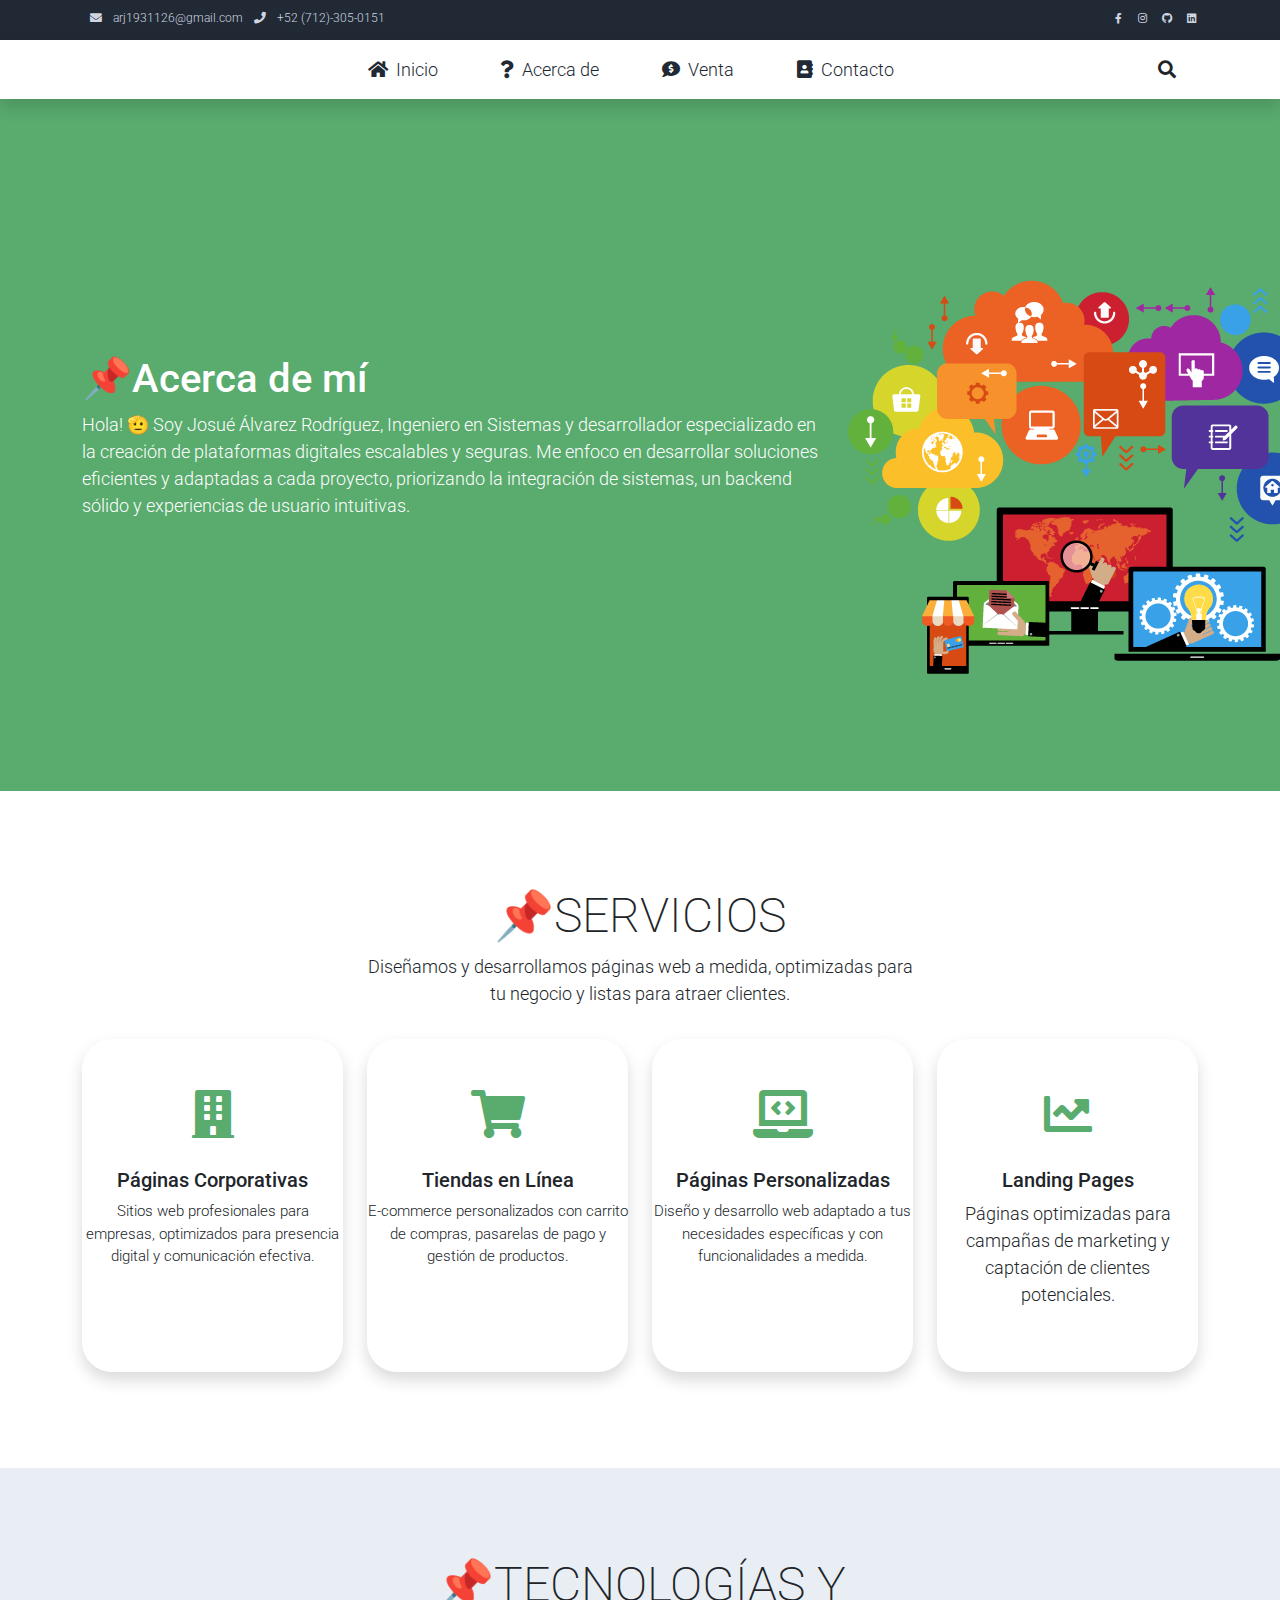
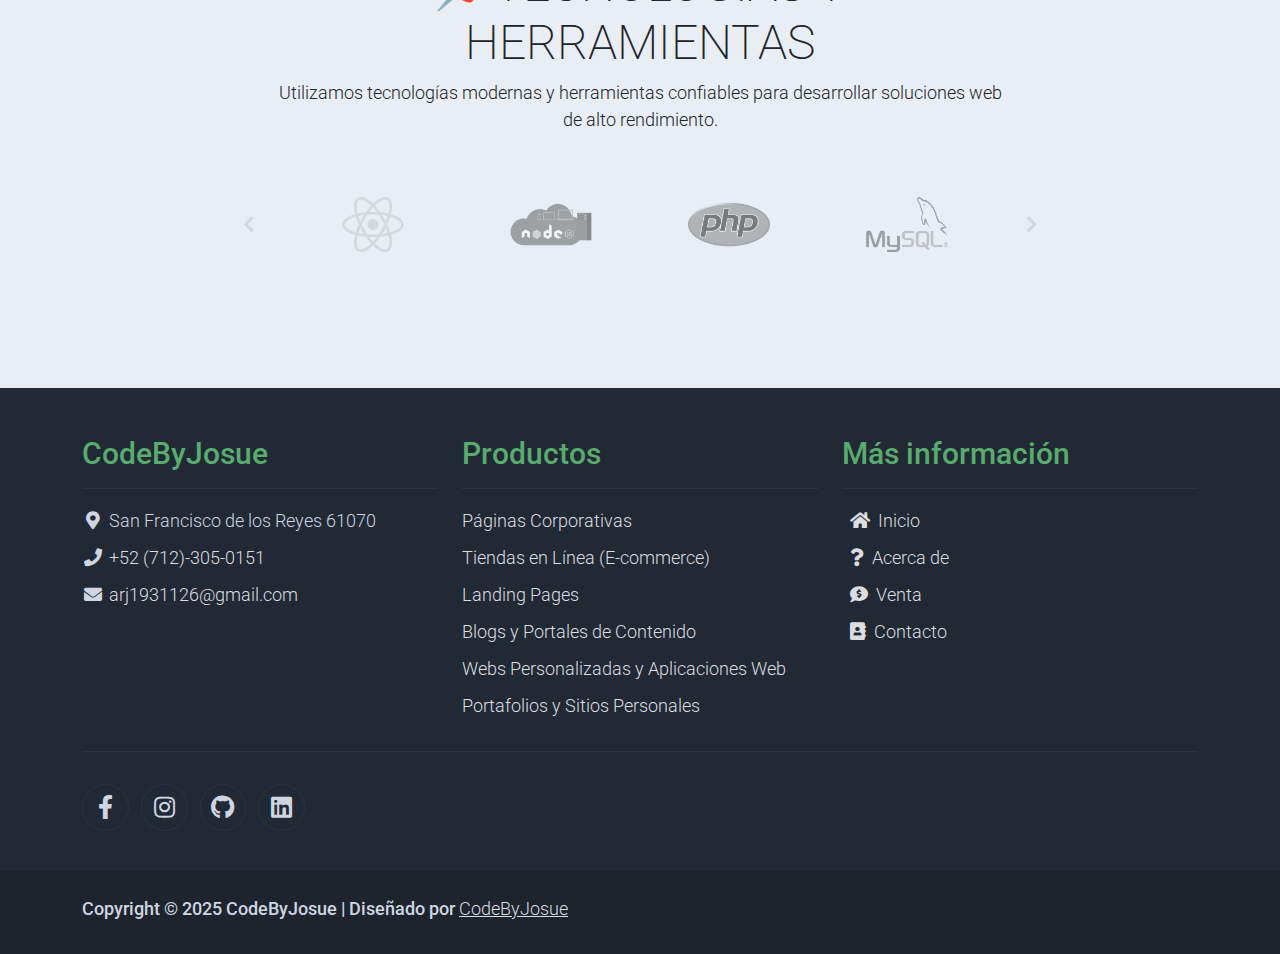
==== commit cc5764e2: "correccion de imagenes en about e index" ====
--- a/about.html
+++ b/about.html
@@ -126,7 +126,7 @@
                     </p>
                 </div>
                 <div class="col-md-4">
-                    <img src="assets/img/about-hero.svg" alt="About Hero">
+                    <img src="assets/img/about-hero.png" alt="About Hero">
                 </div>
             </div>
         </div>
@@ -173,7 +173,7 @@
                 <div class="h-100 py-5 services-icon-wap shadow">
                     <div class="h1 text-success text-center"><i class="fas fa-chart-line"></i></div>
                     <h2 class="h5 mt-4 text-center">Landing Pages</h2>
-                    <p class="text-center" id="services-about" >Páginas optimizadas para campañas de marketing y captación de clientes potenciales.</p>
+                    <p class="text-center" >Páginas optimizadas para campañas de marketing y captación de clientes potenciales.</p>
                 </div>
             </div>
 
--- a/assets/css/about.css
+++ b/assets/css/about.css
@@ -3,3 +3,8 @@
 #services-about {
   font-size: 15px !important;
 }
+
+.h-100{
+
+    border-radius: 3ch;
+}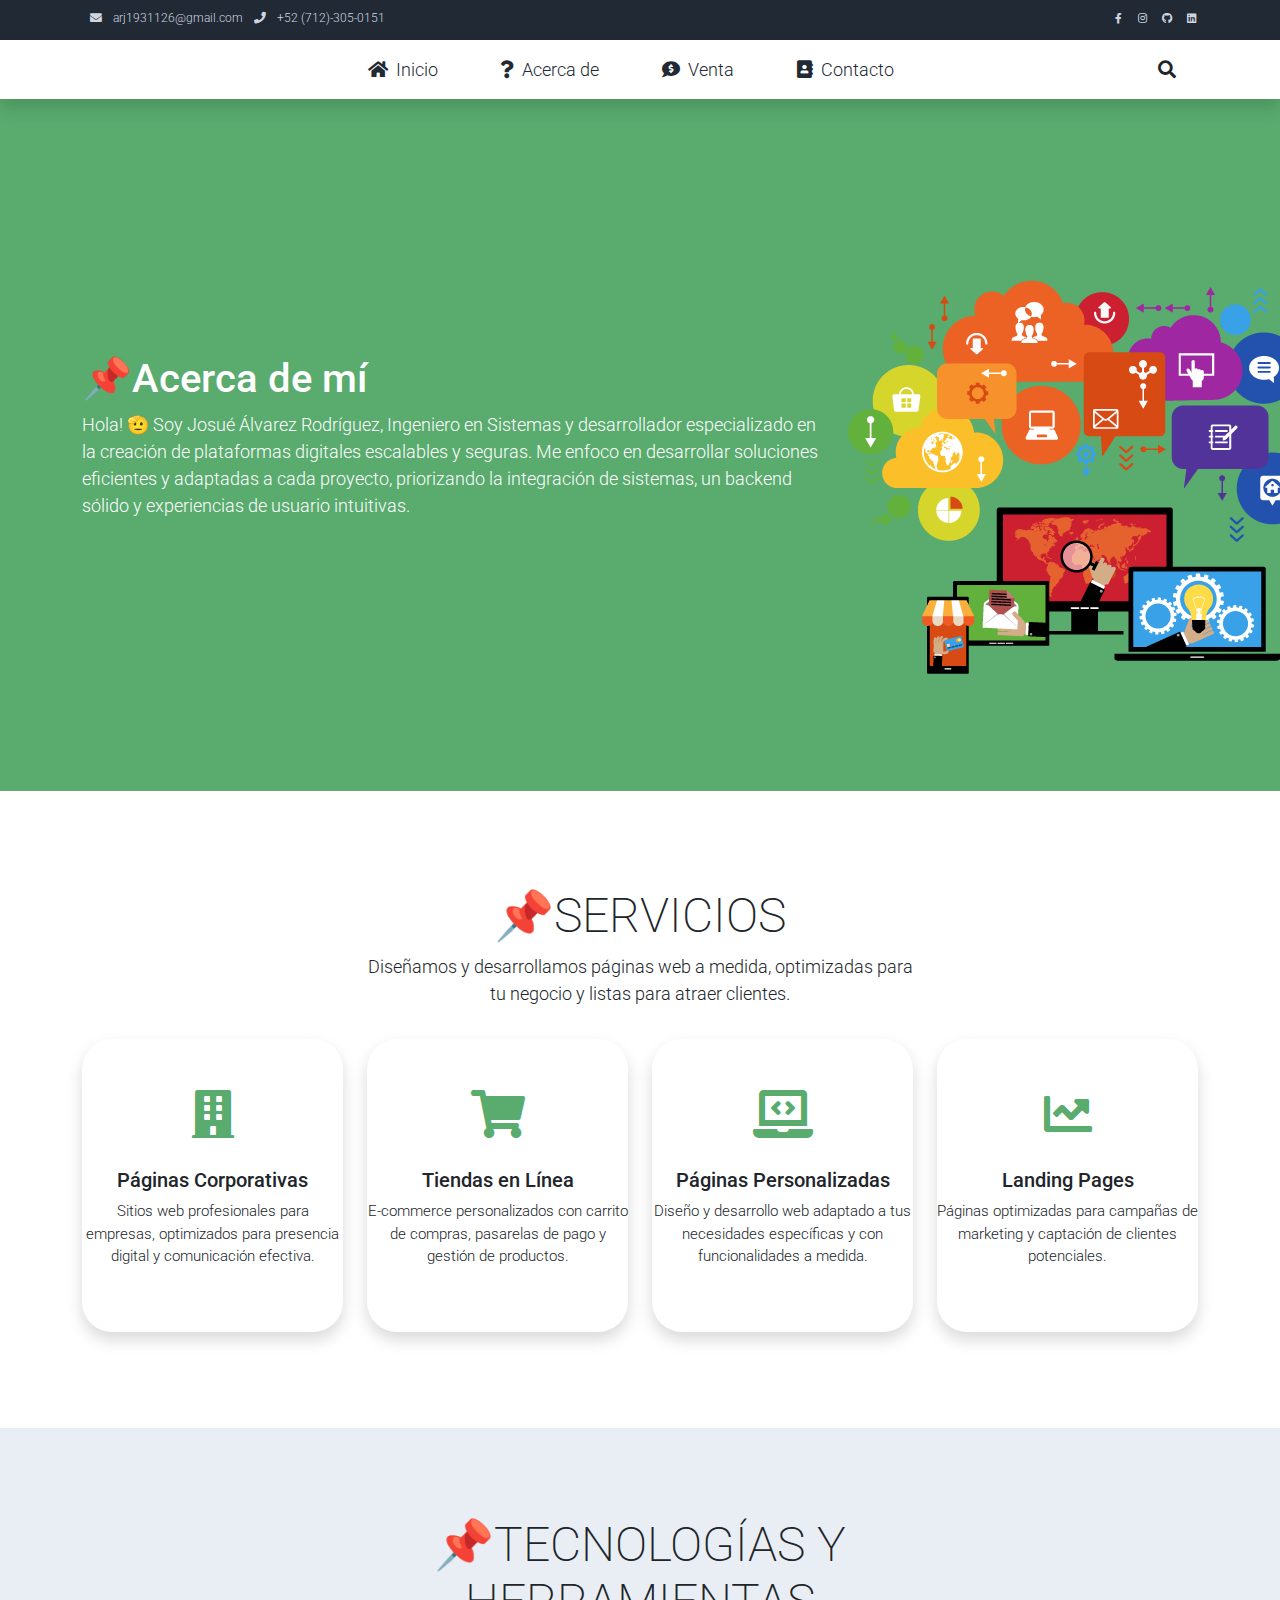
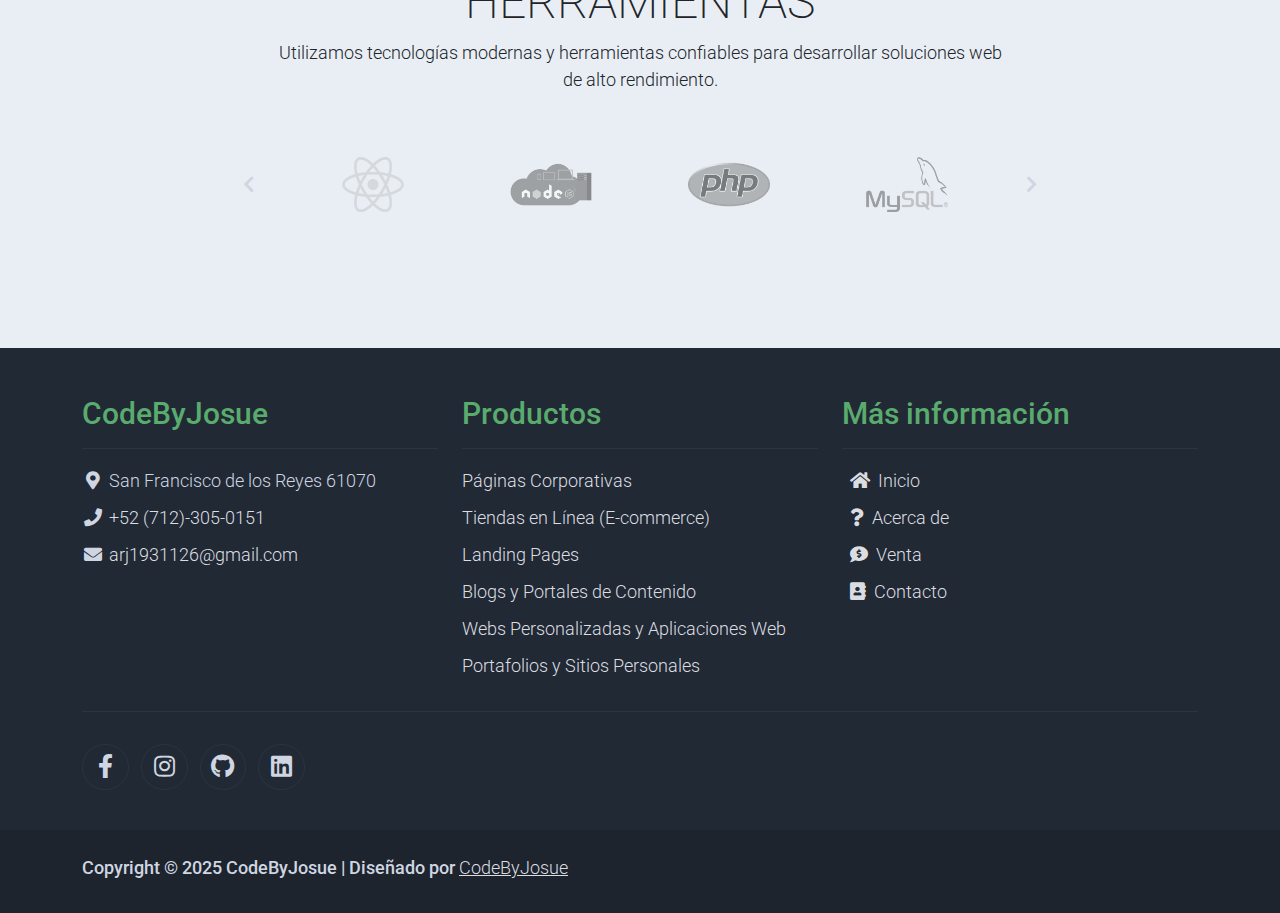
==== commit 410c0c51: "correccion de textos en about" ====
--- a/about.html
+++ b/about.html
@@ -173,7 +173,7 @@
                 <div class="h-100 py-5 services-icon-wap shadow">
                     <div class="h1 text-success text-center"><i class="fas fa-chart-line"></i></div>
                     <h2 class="h5 mt-4 text-center">Landing Pages</h2>
-                    <p class="text-center" >Páginas optimizadas para campañas de marketing y captación de clientes potenciales.</p>
+                    <p class="text-center"  id="services-about" >Páginas optimizadas para campañas de marketing y captación de clientes potenciales.</p>
                 </div>
             </div>
 
